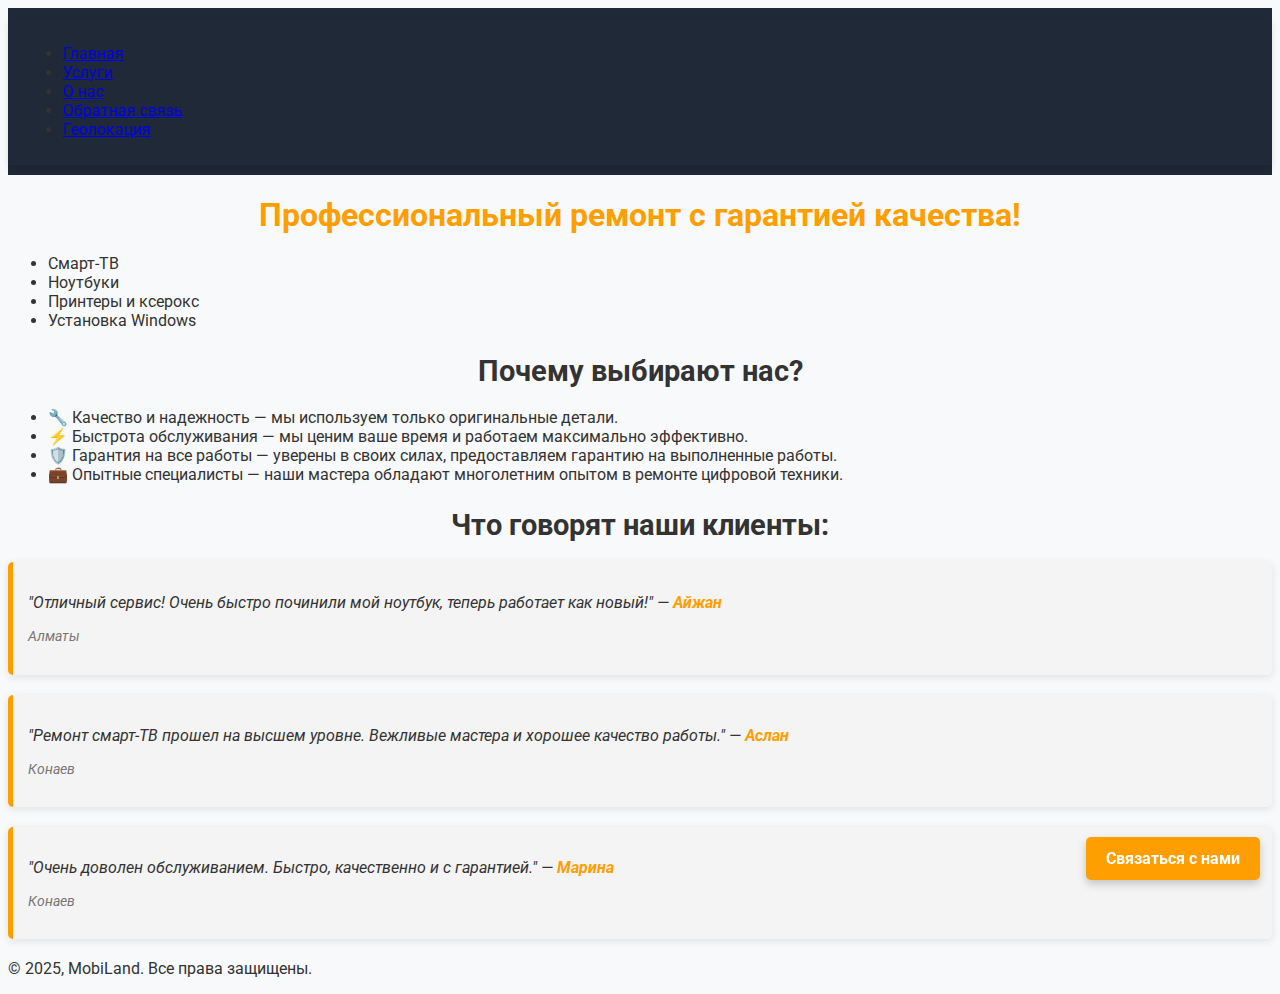
==== index.html @ 4a76a850 "Update index.html" ====
<!DOCTYPE html>
<html lang="ru">
<head>
    <meta charset="UTF-8">
    <meta name="viewport" content="width=device-width, initial-scale=1.0">
    <title>Главная</title>
    <meta name="description" content="Качественный ремонт цифровой техники в Республике Казахстан: смарт-ТВ, ноутбуков, принтеров и многое другое. Свяжитесь с нами для подробностей!">
    <link href="https://fonts.googleapis.com/css2?family=Roboto:wght@400;700&family=Montserrat:wght@400;700&display=swap" rel="stylesheet">
    <link rel="stylesheet" href="style.css">
    <style>
        /* Стили для выделения отзывов */
        .review-item {
            background-color: #f4f4f4; /* Легкий серый фон */
            padding: 15px;
            margin-bottom: 20px;
            border-left: 5px solid #ff9e00; /* Оранжевая линия слева */
            border-radius: 5px;
            box-shadow: 0 2px 8px rgba(0, 0, 0, 0.1);
        }

        .review-item p {
            font-style: italic;
            color: #333;
        }

        .review-item .customer-name {
            font-weight: bold;
            color: #ff9e00; /* Цвет для имен */
        }

        .review-item .customer-location {
            font-size: 0.9em;
            color: #777;
        }

        /* Стили для заголовков */
        h2 {
            color: #333;
            font-size: 1.8em;
            margin-bottom: 20px;
            text-align: center;
        }

        /* Добавление акцентов в дизайне */
        .welcome-section h1 {
            color: #ff9e00; /* Оранжевый цвет для заголовка */
            font-size: 2em; /* Уменьшенный размер шрифта */
            text-align: center;
            margin-bottom: 20px;
        }

        .advantages-section h2 {
            color: #333;
            font-size: 1.8em;
            margin-bottom: 20px;
            text-align: center;
        }

        /* Кнопка контакта */
        .contact-btn-container a {
            background-color: #ff9e00; /* Оранжевый фон */
            color: white;
            padding: 12px 20px;
            text-decoration: none;
            border-radius: 5px;
            font-weight: bold;
            display: block;
            text-align: center;
            margin-top: 30px;
        }
    </style>
</head>
<body>
    <header>
        <nav class="navbar">
            <!-- Список навигации -->
            <ul class="nav-list">
                <li><a href="index.html" class="nav-link">Главная</a></li>
                <li><a href="services.html" class="nav-link">Услуги</a></li>
                <li><a href="about.html" class="nav-link">О нас</a></li>
                <li><a href="feedback.html" class="nav-link">Обратная связь</a></li>
                <li><a href="location.html" class="nav-link">Геолокация</a></li>
            </ul>
        </nav>
    </header>
    
    <section class="welcome-section">
        <h1>Профессиональный ремонт с гарантией качества!</h1>
        
        <ul>
            <li>Смарт-ТВ</li>
            <li>Ноутбуки</li>
            <li>Принтеры и ксерокс</li>
            <li>Установка Windows</li>
        </ul>
        
    </section>

    <section class="advantages-section">
        <h2>Почему выбирают нас?</h2>
        <ul class="advantages-list">
            <li>🔧 Качество и надежность — мы используем только оригинальные детали.</li>
            <li>⚡ Быстрота обслуживания — мы ценим ваше время и работаем максимально эффективно.</li>
            <li>🛡️ Гарантия на все работы — уверены в своих силах, предоставляем гарантию на выполненные работы.</li>
            <li>💼 Опытные специалисты — наши мастера обладают многолетним опытом в ремонте цифровой техники.</li>
        </ul>
    </section>

    <section class="reviews-section">
        <h2>Что говорят наши клиенты:</h2>
        <div class="reviews-container">
            <div class="review-item">
                <p>"Отличный сервис! Очень быстро починили мой ноутбук, теперь работает как новый!" — <span class="customer-name">Айжан</span></p>
                <p class="customer-location">Алматы</p>
            </div>
            <div class="review-item">
                <p>"Ремонт смарт-ТВ прошел на высшем уровне. Вежливые мастера и хорошее качество работы." — <span class="customer-name">Аслан</span></p>
                <p class="customer-location">Конаев</p>
            </div>
            <div class="review-item">
                <p>"Очень доволен обслуживанием. Быстро, качественно и с гарантией." — <span class="customer-name">Марина</span></p>
                <p class="customer-location">Конаев</p>
            </div>
        </div>
    </section>

    <div class="contact-btn-container">
        <a href="feedback.html" class="contact-btn">Связаться с нами</a>
    </div>

    <footer>
        <p>© 2025, MobiLand. Все права защищены.</p>
    </footer>
</body>
</html>
---- style.css ----
/* Основные цвета */
:root {
    --primary-color: #1F2937; /* Темно-серый для фона шапки и подвала */
    --secondary-color: #FF7F00; /* Яркий оранжевый для акцентов */
    --background-color: #F8F9FA; /* Светлый фон для страницы */
    --text-color: #333333; /* Темный текст */
    --header-color: #FF6A00; /* Оранжевый для заголовков */
    --section-background: #E0E0E0; /* Светло-серый для разделов */
    --button-bg-color: #007BFF; /* Голубой для кнопок */
    --button-bg-hover: #0056b3; /* Темно-синий для кнопок при наведении */
    --link-hover-color: #ffcc00; /* Желтый для ссылок при наведении */
    --service-item-bg: #ffffff; /* Цвет фона для элементов */
    --service-item-hover-bg: #0073e6; /* Цвет фона при наведении */
}

/* Основной фон */
body {
    background-color: var(--background-color);
    color: var(--text-color);
    font-family: 'Roboto', sans-serif;
}

/* Шапка */
header {
    background-color: var(--primary-color);
    padding: 10px 0;
}

/* Основной стиль навигационной панели */
.navbar {
    display: flex;
    justify-content: space-between;
    align-items: center;
    background-color: var(--primary-color);
    padding: 10px 15px;
    box-shadow: 0 4px 6px rgba(0, 0, 0, 0.1);
    position: sticky;
    top: 0;
    z-index: 1000;
}

/* Бренд */
.nav-brand {
    color: white;
    font-family: 'Roboto', sans-serif;
    font-size: 24px;
    font-weight: bold;
}

/* Гамбургер-меню */
.menu-toggle {
    display: none;
    flex-direction: column;
    justify-content: center;
    align-items: center;
    cursor: pointer;
    position: relative;
    width: 35px;
    height: 30px;
    background-color: var(--primary-color, #333);
    border-radius: 8px;
    transition: transform 0.3s ease, background-color 0.3s ease;
    box-shadow: 0 4px 6px rgba(0, 0, 0, 0.1);
}

.menu-toggle:hover {
    background-color: #f0a500;
    transform: scale(1.1);
}

/* Полоски гамбургер-меню */
.bar {
    background-color: white;
    height: 4px;
    width: 25px;
    margin: 3px 0;
    border-radius: 2px;
    transition: all 0.3s ease;
}

/* Состояние активного меню */
.menu-toggle.active .bar:nth-child(1) {
    transform: rotate(45deg) translate(5px, 5px);
}

.menu-toggle.active .bar:nth-child(2) {
    opacity: 0;
}

.menu-toggle.active .bar:nth-child(3) {
    transform: rotate(-45deg) translate(5px, -5px);
}

/* Подсказка к гамбургер-меню */
.menu-hint {
    display: none;
    font-size: 14px;
    color: #fff;
    text-align: center;
    margin-top: 5px;
    font-family: 'Roboto', sans-serif;
    animation: fadeIn 1s ease-in-out;
}

@media screen and (max-width: 768px) {
    .menu-hint {
        display: block;
    }
}

/* Анимация появления подсказки */
@keyframes fadeIn {
    from {
        opacity: 0;
    }
    to {
        opacity: 1;
    }
}

    .nav-links {
        display: none; /* Скрываем ссылки */
        position: absolute;
        top: 100%;
        left: 0;
        right: 0;
        background-color: var(--primary-color);
        flex-direction: column;
        align-items: center;
        gap: 10px;
        padding: 15px 0;
        box-shadow: 0 4px 6px rgba(0, 0, 0, 0.1);
    }

    .nav-links.active {
        display: flex; /* Показываем ссылки при активации */
    }

    .nav-link {
        font-size: 16px;
        padding: 10px 0;
    }
}

/* Разделы */
.services-section {
    padding: 50px 20px;
    text-align: center;
    background-color: var(--secondary-color);
    margin: 20px auto;
    border-radius: 8px;
    max-width: 800px;
    box-shadow: 0 4px 12px rgba(0, 0, 0, 0.1);
}

.services-section h1 {
    font-family: 'Montserrat', sans-serif;
    font-weight: 700;
    color: #fff;
    margin-bottom: 30px;
    animation: fadeInUp 1s 0.5s forwards;
}

.services-list {
    list-style: none;
    padding: 0;
    margin: 0;
    display: grid;
    grid-template-columns: 1fr 1fr;
    gap: 20px;
}

.service-item {
    font-family: 'Roboto', sans-serif;
    font-size: 16px;
    color: #555;
    background-color: var(--service-item-bg);
    padding: 20px;
    border-radius: 8px;
    box-shadow: 0 2px 4px rgba(0, 0, 0, 0.1);
    transition: transform 0.3s ease, background-color 0.3s ease, box-shadow 0.3s ease;
}

/* Анимация появления */
@keyframes fadeInUp {
    from {
        opacity: 0;
        transform: translateY(20px);
    }
    to {
        opacity: 1;
        transform: translateY(0);
    }
}

.service-item:nth-child(1) {
    animation-delay: 0.2s;
}

.service-item:nth-child(2) {
    animation-delay: 0.4s;
}

.service-item:nth-child(3) {
    animation-delay: 0.6s;
}

.service-item:nth-child(4) {
    animation-delay: 0.8s;
}

.service-item:nth-child(5) {
    animation-delay: 1s;
}

.service-item:nth-child(6) {
    animation-delay: 1.2s;
}

/* Эффект при наведении */
.service-item:hover {
    background-color: var(--service-item-hover-bg);
    color: white;
    transform: scale(1.05);
}

/* Адаптивность для мобильных устройств */
@media (max-width: 768px) {
    .services-list {
        grid-template-columns: 1fr; /* Одна колонка на мобильных устройствах */
    }

    .services-section h1 {
        font-size: 1.5rem; /* Уменьшаем размер заголовка для мобильных */
    }

    .service-item {
        font-size: 14px; /* Уменьшаем размер шрифта для элементов */
    }
}

/* Для больших экранов */
@media (min-width: 1024px) {
    .services-list {
        grid-template-columns: repeat(3, 1fr); /* Три колонки на больших экранах */
    }
}

/* Сглаживание анимации */
.service-item {
    transition: transform 0.3s ease, background-color 0.3s ease, box-shadow 0.3s ease;
}

/* Дополнительные улучшения по дизайну */
.services-section h1 {
    margin-bottom: 20px; /* Уменьшаем отступ для лучшего восприятия */
}

.service-item {
    padding: 15px; /* Уменьшаем паддинг для лучшего вписывания в сетку */
    border-radius: 10px; /* Сглаживаем углы */
    box-shadow: 0 4px 8px rgba(0, 0, 0, 0.1); /* Более выраженная тень для элементов */
}

/* Контактная кнопка */
.contact-btn-container {
    position: fixed;
    bottom: 20px;
    right: 20px;
    z-index: 100;
}

.contact-btn {
    background-color: var(--button-bg-color);
    color: white;
    padding: 15px 20px;
    font-size: 16px;
    border-radius: 50px;
    text-decoration: none;
    box-shadow: 0 4px 8px rgba(0, 0, 0, 0.2);
    transition: background-color 0.3s ease, transform 0.3s ease;
}

.contact-btn:hover {
    background-color: var(--button-bg-hover);
    transform: scale(1.1);
}

/* Контактная форма */
.contact-section {
    padding: 20px;
    max-width: 600px;
    margin: 0 auto;
    text-align: center;
}

.contact-section h1 {
    font-family: 'Montserrat', sans-serif;
    font-size: 2rem;
    color: var(--button-bg-color);
    margin-bottom: 20px;
}

.contact-form {
    display: flex;
    flex-direction: column;
    gap: 15px;
}

.contact-form label {
    font-size: 1rem;
    text-align: left;
}

.contact-form input, 
.contact-form textarea {
    width: 100%;
    padding: 10px;
    border: 1px solid #ccc;
    border-radius: 5px;
    font-size: 1rem;
    font-family: 'Roboto', sans-serif;
}

.contact-form textarea {
    resize: vertical;
    height: 100px;
}

.contact-form button {
    background-color: var(--button-bg-color);
    color: white;
    padding: 10px 20px;
    font-size: 1rem;
    border: none;
    border-radius: 5px;
    cursor: pointer;
    transition: background-color 0.3s ease;
}

.contact-form button:hover {
    background-color: var(--button-bg-hover);
}

/* Геолокация */
.location-section {
    padding: 20px;
    max-width: 800px;
    margin: 0 auto;
    text-align: center;
}

.location-section h1 {
    font-family: 'Montserrat', sans-serif;
    font-size: 2rem;
    color: var(--button-bg-color);
    margin-bottom: 20px;
}

.map-container {
    margin-top: 20px;
    border: 2px solid #ccc;
    border-radius: 10px;
    overflow: hidden;
}

/* Медиазапрос для мобильных устройств */
@media (max-width: 768px) {
    .navbar {
        flex-direction: column;
        padding: 20px 0;
    }

    .nav-link {
        margin: 5px 0;
        font-size: 18px;
    }
}
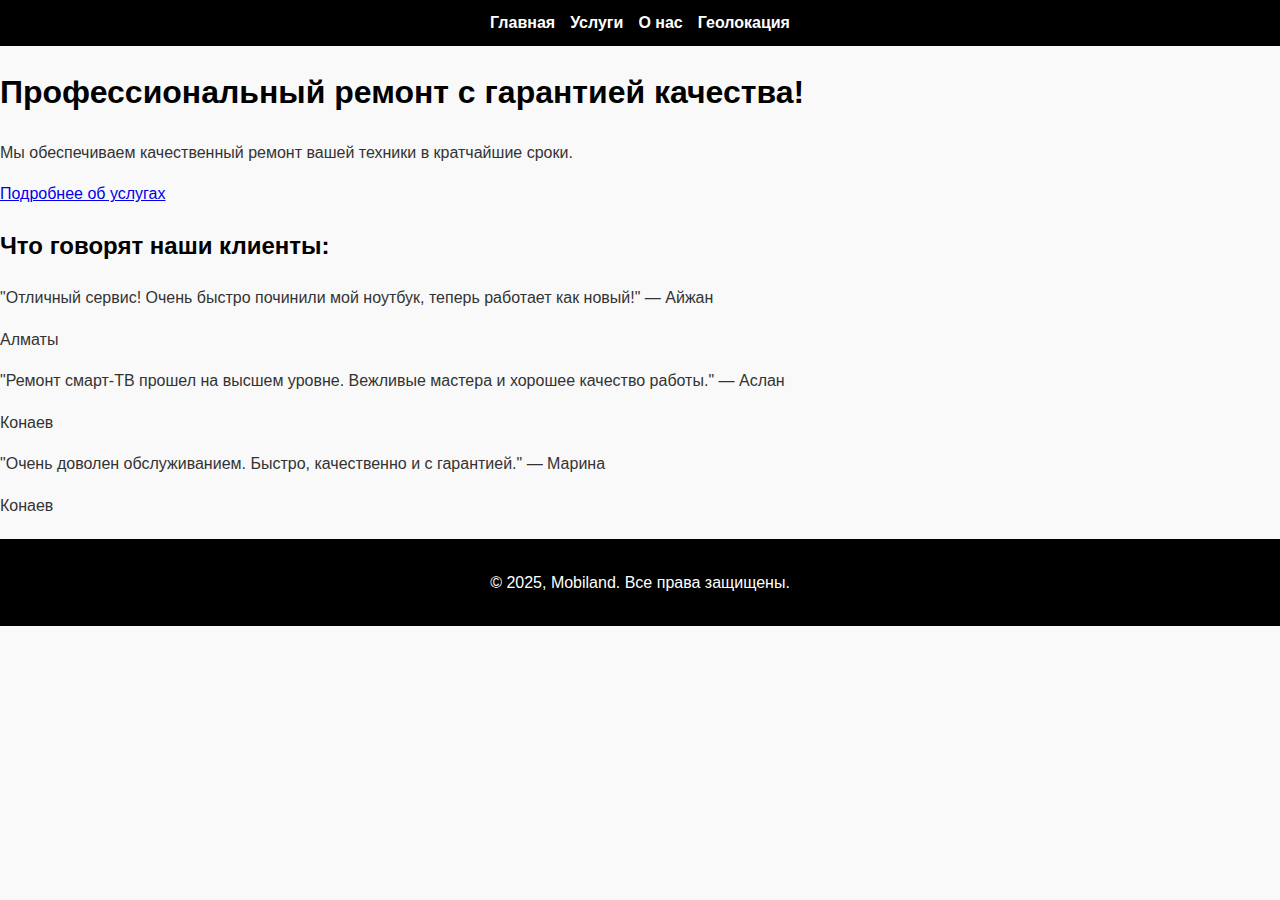
==== commit 520f2311: "Update index.html" ====
--- a/index.html
+++ b/index.html
@@ -3,109 +3,27 @@
 <head>
     <meta charset="UTF-8">
     <meta name="viewport" content="width=device-width, initial-scale=1.0">
-    <title>Главная</title>
-    <meta name="description" content="Качественный ремонт цифровой техники в Республике Казахстан: смарт-ТВ, ноутбуков, принтеров и многое другое. Свяжитесь с нами для подробностей!">
-    <link href="https://fonts.googleapis.com/css2?family=Roboto:wght@400;700&family=Montserrat:wght@400;700&display=swap" rel="stylesheet">
+    <title>Главная - Mobiland</title>
+    <meta name="description" content="Добро пожаловать в Mobiland - качественный ремонт: смарт-ТВ, ноутбуков, принтеров и многое другое. Свяжитесь с нами для подробностей!">
     <link rel="stylesheet" href="style.css">
-    <style>
-        /* Стили для выделения отзывов */
-        .review-item {
-            background-color: #f4f4f4; /* Легкий серый фон */
-            padding: 15px;
-            margin-bottom: 20px;
-            border-left: 5px solid #ff9e00; /* Оранжевая линия слева */
-            border-radius: 5px;
-            box-shadow: 0 2px 8px rgba(0, 0, 0, 0.1);
-        }
-
-        .review-item p {
-            font-style: italic;
-            color: #333;
-        }
-
-        .review-item .customer-name {
-            font-weight: bold;
-            color: #ff9e00; /* Цвет для имен */
-        }
-
-        .review-item .customer-location {
-            font-size: 0.9em;
-            color: #777;
-        }
-
-        /* Стили для заголовков */
-        h2 {
-            color: #333;
-            font-size: 1.8em;
-            margin-bottom: 20px;
-            text-align: center;
-        }
-
-        /* Добавление акцентов в дизайне */
-        .welcome-section h1 {
-            color: #ff9e00; /* Оранжевый цвет для заголовка */
-            font-size: 2em; /* Уменьшенный размер шрифта */
-            text-align: center;
-            margin-bottom: 20px;
-        }
-
-        .advantages-section h2 {
-            color: #333;
-            font-size: 1.8em;
-            margin-bottom: 20px;
-            text-align: center;
-        }
-
-        /* Кнопка контакта */
-        .contact-btn-container a {
-            background-color: #ff9e00; /* Оранжевый фон */
-            color: white;
-            padding: 12px 20px;
-            text-decoration: none;
-            border-radius: 5px;
-            font-weight: bold;
-            display: block;
-            text-align: center;
-            margin-top: 30px;
-        }
-    </style>
 </head>
 <body>
     <header>
         <nav class="navbar">
-            <!-- Список навигации -->
             <ul class="nav-list">
                 <li><a href="index.html" class="nav-link">Главная</a></li>
                 <li><a href="services.html" class="nav-link">Услуги</a></li>
                 <li><a href="about.html" class="nav-link">О нас</a></li>
-                <li><a href="feedback.html" class="nav-link">Обратная связь</a></li>
                 <li><a href="location.html" class="nav-link">Геолокация</a></li>
             </ul>
         </nav>
     </header>
-    
-    <section class="welcome-section">
+
+    <section class="hero-section">
         <h1>Профессиональный ремонт с гарантией качества!</h1>
-        
-        <ul>
-            <li>Смарт-ТВ</li>
-            <li>Ноутбуки</li>
-            <li>Принтеры и ксерокс</li>
-            <li>Установка Windows</li>
-        </ul>
-        
+        <p>Мы обеспечиваем качественный ремонт вашей техники в кратчайшие сроки.</p>
+        <a href="services.html" class="btn">Подробнее об услугах</a>
     </section>
-
-    <section class="advantages-section">
-        <h2>Почему выбирают нас?</h2>
-        <ul class="advantages-list">
-            <li>🔧 Качество и надежность — мы используем только оригинальные детали.</li>
-            <li>⚡ Быстрота обслуживания — мы ценим ваше время и работаем максимально эффективно.</li>
-            <li>🛡️ Гарантия на все работы — уверены в своих силах, предоставляем гарантию на выполненные работы.</li>
-            <li>💼 Опытные специалисты — наши мастера обладают многолетним опытом в ремонте цифровой техники.</li>
-        </ul>
-    </section>
-
     <section class="reviews-section">
         <h2>Что говорят наши клиенты:</h2>
         <div class="reviews-container">
@@ -123,13 +41,8 @@
             </div>
         </div>
     </section>
-
-    <div class="contact-btn-container">
-        <a href="feedback.html" class="contact-btn">Связаться с нами</a>
-    </div>
-
     <footer>
-        <p>© 2025, MobiLand. Все права защищены.</p>
+        <p>© 2025, Mobiland. Все права защищены.</p>
     </footer>
 </body>
 </html>
--- a/style.css
+++ b/style.css
@@ -1,378 +1,100 @@
-/* Основные цвета */
-:root {
-    --primary-color: #1F2937; /* Темно-серый для фона шапки и подвала */
-    --secondary-color: #FF7F00; /* Яркий оранжевый для акцентов */
-    --background-color: #F8F9FA; /* Светлый фон для страницы */
-    --text-color: #333333; /* Темный текст */
-    --header-color: #FF6A00; /* Оранжевый для заголовков */
-    --section-background: #E0E0E0; /* Светло-серый для разделов */
-    --button-bg-color: #007BFF; /* Голубой для кнопок */
-    --button-bg-hover: #0056b3; /* Темно-синий для кнопок при наведении */
-    --link-hover-color: #ffcc00; /* Желтый для ссылок при наведении */
-    --service-item-bg: #ffffff; /* Цвет фона для элементов */
-    --service-item-hover-bg: #0073e6; /* Цвет фона при наведении */
+/* Общие стили */
+body {
+    font-family: 'Roboto', 'Montserrat', sans-serif;
+    margin: 0;
+    padding: 0;
+    color: #333;
+    background-color: #f9f9f9;
+    line-height: 1.6;
 }
 
-/* Основной фон */
-body {
-    background-color: var(--background-color);
-    color: var(--text-color);
-    font-family: 'Roboto', sans-serif;
-}
-
-/* Шапка */
 header {
-    background-color: var(--primary-color);
+    background-color: #000;
     padding: 10px 0;
 }
 
-/* Основной стиль навигационной панели */
+.header-title {
+    text-align: center;
+    font-size: 24px;
+    color: #ffa500;
+    font-weight: 700;
+    margin: 0;
+    text-transform: uppercase;
+}
+
 .navbar {
     display: flex;
-    justify-content: space-between;
+    justify-content: center;
     align-items: center;
-    background-color: var(--primary-color);
-    padding: 10px 15px;
-    box-shadow: 0 4px 6px rgba(0, 0, 0, 0.1);
-    position: sticky;
-    top: 0;
-    z-index: 1000;
 }
 
-/* Бренд */
-.nav-brand {
-    color: white;
-    font-family: 'Roboto', sans-serif;
-    font-size: 24px;
-    font-weight: bold;
+.nav-list {
+    list-style: none;
+    display: flex;
+    gap: 15px;
+    padding: 0;
+    margin: 0;
 }
 
-/* Гамбургер-меню */
-.menu-toggle {
-    display: none;
-    flex-direction: column;
-    justify-content: center;
-    align-items: center;
-    cursor: pointer;
-    position: relative;
-    width: 35px;
-    height: 30px;
-    background-color: var(--primary-color, #333);
-    border-radius: 8px;
-    transition: transform 0.3s ease, background-color 0.3s ease;
-    box-shadow: 0 4px 6px rgba(0, 0, 0, 0.1);
+.nav-link {
+    text-decoration: none;
+    color: #fff;
+    font-weight: 700;
+    transition: color 0.3s;
 }
 
-.menu-toggle:hover {
-    background-color: #f0a500;
-    transform: scale(1.1);
+.nav-link:hover {
+    color: #ffa500;
 }
 
-/* Полоски гамбургер-меню */
-.bar {
-    background-color: white;
-    height: 4px;
-    width: 25px;
-    margin: 3px 0;
-    border-radius: 2px;
-    transition: all 0.3s ease;
+h1, h2 {
+    color: #000;
 }
 
-/* Состояние активного меню */
-.menu-toggle.active .bar:nth-child(1) {
-    transform: rotate(45deg) translate(5px, 5px);
+button {
+    background-color: #ffa500;
+    color: #fff;
+    border: none;
+    padding: 10px 20px;
+    font-size: 16px;
+    border-radius: 5px;
+    cursor: pointer;
+    transition: background-color 0.3s;
 }
 
-.menu-toggle.active .bar:nth-child(2) {
-    opacity: 0;
+button:hover {
+    background-color: #ff7f00;
 }
 
-.menu-toggle.active .bar:nth-child(3) {
-    transform: rotate(-45deg) translate(5px, -5px);
+footer {
+    text-align: center;
+    padding: 15px 0;
+    background-color: #000;
+    color: #fff;
+    margin-top: 20px;
 }
 
-/* Подсказка к гамбургер-меню */
-.menu-hint {
-    display: none;
-    font-size: 14px;
-    color: #fff;
-    text-align: center;
-    margin-top: 5px;
-    font-family: 'Roboto', sans-serif;
-    animation: fadeIn 1s ease-in-out;
-}
-
-@media screen and (max-width: 768px) {
-    .menu-hint {
-        display: block;
-    }
-}
-
-/* Анимация появления подсказки */
-@keyframes fadeIn {
-    from {
-        opacity: 0;
-    }
-    to {
-        opacity: 1;
-    }
-}
-
-    .nav-links {
-        display: none; /* Скрываем ссылки */
-        position: absolute;
-        top: 100%;
-        left: 0;
-        right: 0;
-        background-color: var(--primary-color);
-        flex-direction: column;
-        align-items: center;
-        gap: 10px;
-        padding: 15px 0;
-        box-shadow: 0 4px 6px rgba(0, 0, 0, 0.1);
-    }
-
-    .nav-links.active {
-        display: flex; /* Показываем ссылки при активации */
-    }
-
-    .nav-link {
-        font-size: 16px;
-        padding: 10px 0;
-    }
-}
-
-/* Разделы */
-.services-section {
-    padding: 50px 20px;
-    text-align: center;
-    background-color: var(--secondary-color);
-    margin: 20px auto;
-    border-radius: 8px;
-    max-width: 800px;
-    box-shadow: 0 4px 12px rgba(0, 0, 0, 0.1);
-}
-
-.services-section h1 {
-    font-family: 'Montserrat', sans-serif;
-    font-weight: 700;
-    color: #fff;
-    margin-bottom: 30px;
-    animation: fadeInUp 1s 0.5s forwards;
-}
-
-.services-list {
-    list-style: none;
-    padding: 0;
-    margin: 0;
-    display: grid;
-    grid-template-columns: 1fr 1fr;
-    gap: 20px;
-}
-
-.service-item {
-    font-family: 'Roboto', sans-serif;
-    font-size: 16px;
-    color: #555;
-    background-color: var(--service-item-bg);
+/* Стили для секции "Как нас найти" */
+.location-section {
     padding: 20px;
-    border-radius: 8px;
-    box-shadow: 0 2px 4px rgba(0, 0, 0, 0.1);
-    transition: transform 0.3s ease, background-color 0.3s ease, box-shadow 0.3s ease;
-}
-
-/* Анимация появления */
-@keyframes fadeInUp {
-    from {
-        opacity: 0;
-        transform: translateY(20px);
-    }
-    to {
-        opacity: 1;
-        transform: translateY(0);
-    }
-}
-
-.service-item:nth-child(1) {
-    animation-delay: 0.2s;
-}
-
-.service-item:nth-child(2) {
-    animation-delay: 0.4s;
-}
-
-.service-item:nth-child(3) {
-    animation-delay: 0.6s;
-}
-
-.service-item:nth-child(4) {
-    animation-delay: 0.8s;
-}
-
-.service-item:nth-child(5) {
-    animation-delay: 1s;
-}
-
-.service-item:nth-child(6) {
-    animation-delay: 1.2s;
-}
-
-/* Эффект при наведении */
-.service-item:hover {
-    background-color: var(--service-item-hover-bg);
-    color: white;
-    transform: scale(1.05);
-}
-
-/* Адаптивность для мобильных устройств */
-@media (max-width: 768px) {
-    .services-list {
-        grid-template-columns: 1fr; /* Одна колонка на мобильных устройствах */
-    }
-
-    .services-section h1 {
-        font-size: 1.5rem; /* Уменьшаем размер заголовка для мобильных */
-    }
-
-    .service-item {
-        font-size: 14px; /* Уменьшаем размер шрифта для элементов */
-    }
-}
-
-/* Для больших экранов */
-@media (min-width: 1024px) {
-    .services-list {
-        grid-template-columns: repeat(3, 1fr); /* Три колонки на больших экранах */
-    }
-}
-
-/* Сглаживание анимации */
-.service-item {
-    transition: transform 0.3s ease, background-color 0.3s ease, box-shadow 0.3s ease;
-}
-
-/* Дополнительные улучшения по дизайну */
-.services-section h1 {
-    margin-bottom: 20px; /* Уменьшаем отступ для лучшего восприятия */
-}
-
-.service-item {
-    padding: 15px; /* Уменьшаем паддинг для лучшего вписывания в сетку */
-    border-radius: 10px; /* Сглаживаем углы */
-    box-shadow: 0 4px 8px rgba(0, 0, 0, 0.1); /* Более выраженная тень для элементов */
-}
-
-/* Контактная кнопка */
-.contact-btn-container {
-    position: fixed;
-    bottom: 20px;
-    right: 20px;
-    z-index: 100;
-}
-
-.contact-btn {
-    background-color: var(--button-bg-color);
-    color: white;
-    padding: 15px 20px;
-    font-size: 16px;
-    border-radius: 50px;
-    text-decoration: none;
-    box-shadow: 0 4px 8px rgba(0, 0, 0, 0.2);
-    transition: background-color 0.3s ease, transform 0.3s ease;
-}
-
-.contact-btn:hover {
-    background-color: var(--button-bg-hover);
-    transform: scale(1.1);
-}
-
-/* Контактная форма */
-.contact-section {
-    padding: 20px;
-    max-width: 600px;
-    margin: 0 auto;
     text-align: center;
 }
 
-.contact-section h1 {
-    font-family: 'Montserrat', sans-serif;
-    font-size: 2rem;
-    color: var(--button-bg-color);
-    margin-bottom: 20px;
-}
-
-.contact-form {
-    display: flex;
-    flex-direction: column;
-    gap: 15px;
-}
-
-.contact-form label {
-    font-size: 1rem;
-    text-align: left;
-}
-
-.contact-form input, 
-.contact-form textarea {
-    width: 100%;
-    padding: 10px;
-    border: 1px solid #ccc;
+.map-container {
+    margin: 20px auto;
+    max-width: 90%;
     border-radius: 5px;
-    font-size: 1rem;
-    font-family: 'Roboto', sans-serif;
-}
-
-.contact-form textarea {
-    resize: vertical;
-    height: 100px;
-}
-
-.contact-form button {
-    background-color: var(--button-bg-color);
-    color: white;
-    padding: 10px 20px;
-    font-size: 1rem;
-    border: none;
-    border-radius: 5px;
-    cursor: pointer;
-    transition: background-color 0.3s ease;
-}
-
-.contact-form button:hover {
-    background-color: var(--button-bg-hover);
-}
-
-/* Геолокация */
-.location-section {
-    padding: 20px;
-    max-width: 800px;
-    margin: 0 auto;
-    text-align: center;
-}
-
-.location-section h1 {
-    font-family: 'Montserrat', sans-serif;
-    font-size: 2rem;
-    color: var(--button-bg-color);
-    margin-bottom: 20px;
-}
-
-.map-container {
-    margin-top: 20px;
-    border: 2px solid #ccc;
-    border-radius: 10px;
     overflow: hidden;
 }
 
-/* Медиазапрос для мобильных устройств */
+/* Стили для мобильных устройств */
 @media (max-width: 768px) {
-    .navbar {
+    .nav-list {
         flex-direction: column;
-        padding: 20px 0;
+        gap: 10px;
     }
 
-    .nav-link {
-        margin: 5px 0;
-        font-size: 18px;
+    .map-container {
+        height: 300px;
     }
 }
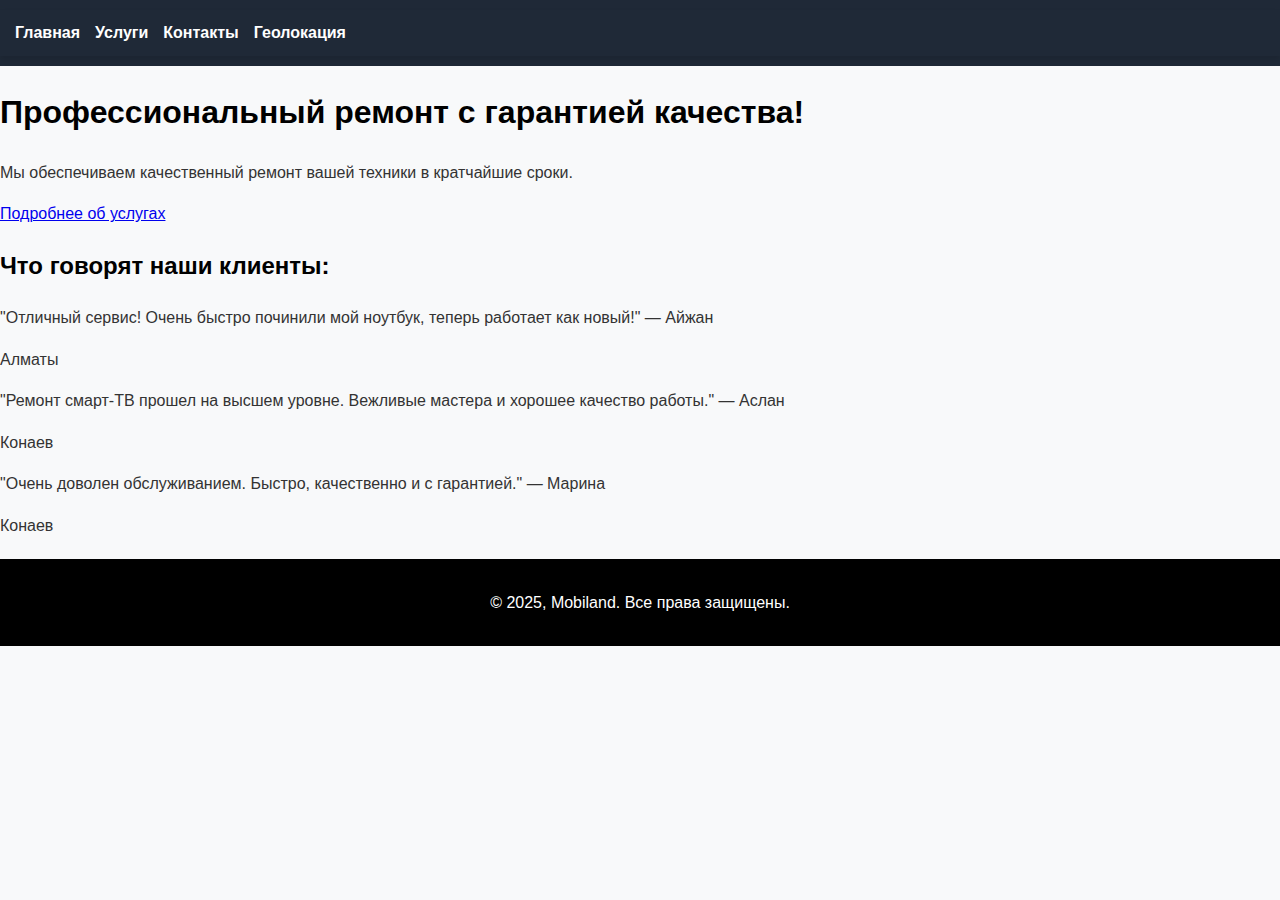
==== commit 071ed892: "Update index.html" ====
--- a/index.html
+++ b/index.html
@@ -13,7 +13,7 @@
             <ul class="nav-list">
                 <li><a href="index.html" class="nav-link">Главная</a></li>
                 <li><a href="services.html" class="nav-link">Услуги</a></li>
-                <li><a href="about.html" class="nav-link">О нас</a></li>
+                <li><a href="about.html" class="nav-link">Контакты</a></li>
                 <li><a href="location.html" class="nav-link">Геолокация</a></li>
             </ul>
         </nav>
--- a/style.css
+++ b/style.css
@@ -1,15 +1,25 @@
 /* Общие стили */
+:root {
+    --primary-color: #1F2937; /* Темно-серый для фона шапки и подвала */
+    --secondary-color: #FF7F00; /* Яркий оранжевый для акцентов */
+    --background-color: #F8F9FA; /* Светлый фон для страницы */
+    --text-color: #333333; /* Темный текст */
+    --header-color: #FF6A00; /* Оранжевый для заголовков */
+    --section-background: #E0E0E0; /* Светло-серый для разделов */
+    --button-bg-color: #007BFF; /* Голубой для кнопок */
+    --button-bg-hover: #0056b3; /* Темно-синий для кнопок при наведении */
+}
 body {
     font-family: 'Roboto', 'Montserrat', sans-serif;
     margin: 0;
     padding: 0;
-    color: #333;
-    background-color: #f9f9f9;
+    color: var(--text-color);
+    background-color: var(--background-color);
     line-height: 1.6;
 }
 
 header {
-    background-color: #000;
+    background-color: var(--primary-color);
     padding: 10px 0;
 }
 
@@ -24,8 +34,14 @@
 
 .navbar {
     display: flex;
-    justify-content: center;
+    justify-content: space-between;
     align-items: center;
+    background-color: var(--primary-color);
+    padding: 10px 15px;
+    box-shadow: 0 4px 6px rgba(0, 0, 0, 0.1);
+    position: sticky;
+    top: 0;
+    z-index: 1000;
 }
 
 .nav-list {
@@ -52,7 +68,7 @@
 }
 
 button {
-    background-color: #ffa500;
+    background-color:var(--button-bg-color);
     color: #fff;
     border: none;
     padding: 10px 20px;
@@ -63,7 +79,7 @@
 }
 
 button:hover {
-    background-color: #ff7f00;
+    background-color:var(--button-bg-hover);
 }
 
 footer {
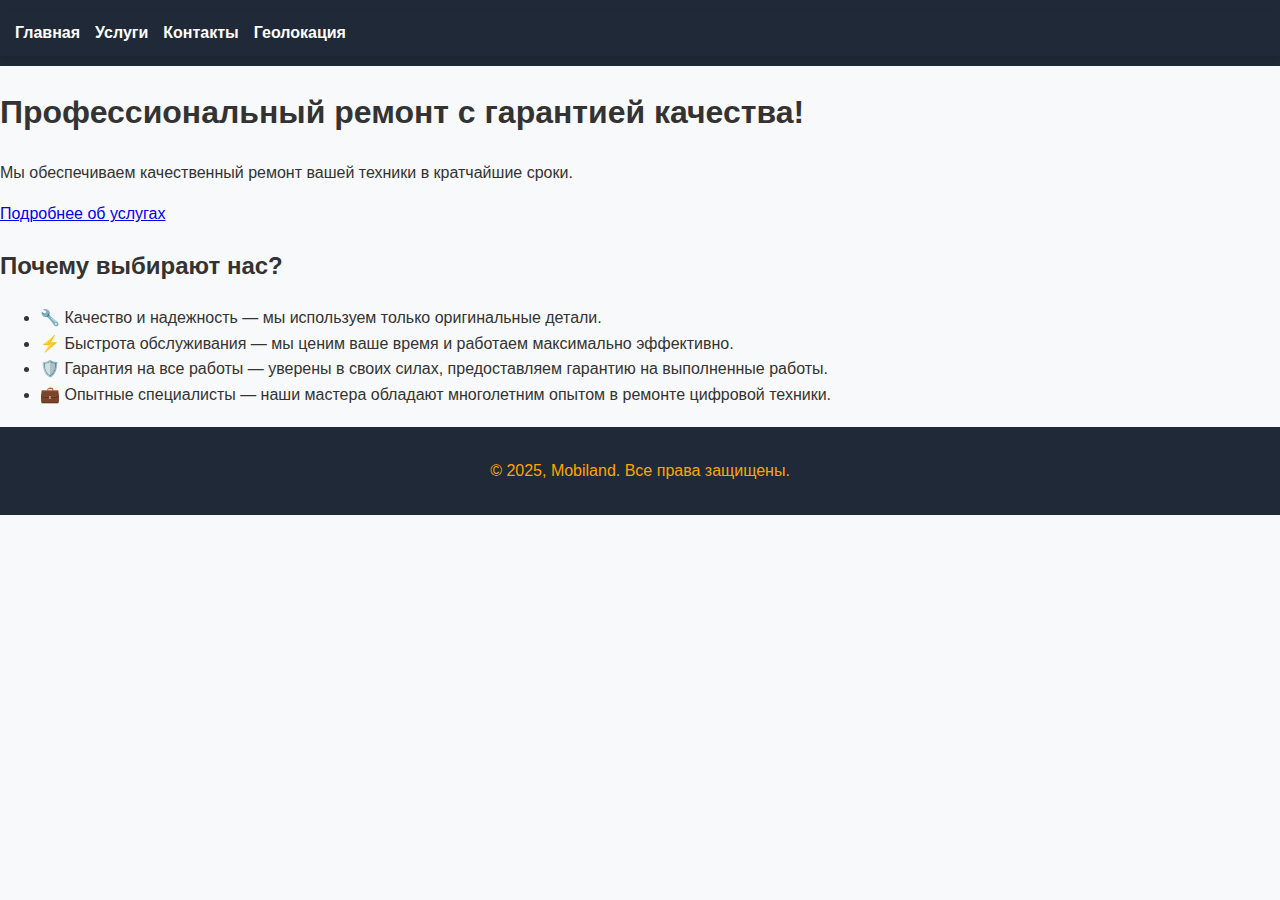
==== commit 201208e3: "Update index.html" ====
--- a/index.html
+++ b/index.html
@@ -4,8 +4,29 @@
     <meta charset="UTF-8">
     <meta name="viewport" content="width=device-width, initial-scale=1.0">
     <title>Главная - Mobiland</title>
-    <meta name="description" content="Добро пожаловать в Mobiland - качественный ремонт: смарт-ТВ, ноутбуков, принтеров и многое другое. Свяжитесь с нами для подробностей!">
+    <meta name="description" content="Ремонт ноутбуков, смарт-ТВ и принтеров в Конаеве с гарантией качества. Установка Windows и антивирусов. Обратитесь к нам для консультации!">
+    <meta name="keywords" content="ремонт ноутбуков, ремонт смарт-ТВ, ремонт принтеров, установка Windows, установка антивирусов, Конаев, Mobiland">
     <link rel="stylesheet" href="style.css">
+    <script type="application/ld+json">
+    {
+        "@context": "https://schema.org",
+        "@type": "LocalBusiness",
+        "name": "Mobiland",
+        "image": "https://yourdomain.com/logo.jpg",
+        "telephone": "+77053304436",
+        "address": {
+            "@type": "PostalAddress",
+            "streetAddress": "Улица Примерная 1",
+            "addressLocality": "Конаев",
+            "postalCode": "040000",
+            "addressCountry": "KZ"
+        },
+        "areaServed": "Конаев",
+      "serviceType": "Ремонт ноутбуков, смарт-ТВ, принтеров, установка Windows, установка антивирусов",
+      "url": "https://lemonramis.github.io/MobiLand"
+    }
+    </script>
+
 </head>
 <body>
     <header>
@@ -22,25 +43,19 @@
     <section class="hero-section">
         <h1>Профессиональный ремонт с гарантией качества!</h1>
         <p>Мы обеспечиваем качественный ремонт вашей техники в кратчайшие сроки.</p>
-        <a href="services.html" class="btn">Подробнее об услугах</a>
+        <a href="services.html" class="btn" aria-label="Подробнее об услугах">Подробнее об услугах</a>
     </section>
-    <section class="reviews-section">
-        <h2>Что говорят наши клиенты:</h2>
-        <div class="reviews-container">
-            <div class="review-item">
-                <p>"Отличный сервис! Очень быстро починили мой ноутбук, теперь работает как новый!" — <span class="customer-name">Айжан</span></p>
-                <p class="customer-location">Алматы</p>
-            </div>
-            <div class="review-item">
-                <p>"Ремонт смарт-ТВ прошел на высшем уровне. Вежливые мастера и хорошее качество работы." — <span class="customer-name">Аслан</span></p>
-                <p class="customer-location">Конаев</p>
-            </div>
-            <div class="review-item">
-                <p>"Очень доволен обслуживанием. Быстро, качественно и с гарантией." — <span class="customer-name">Марина</span></p>
-                <p class="customer-location">Конаев</p>
-            </div>
-        </div>
+
+    <section class="advantages-section">
+        <h2>Почему выбирают нас?</h2>
+        <ul>
+            <li>🔧 Качество и надежность — мы используем только оригинальные детали.</li>
+            <li>⚡ Быстрота обслуживания — мы ценим ваше время и работаем максимально эффективно.</li>
+            <li>🛡️ Гарантия на все работы — уверены в своих силах, предоставляем гарантию на выполненные работы.</li>
+            <li>💼 Опытные специалисты — наши мастера обладают многолетним опытом в ремонте цифровой техники.</li>
+        </ul>
     </section>
+    
     <footer>
         <p>© 2025, Mobiland. Все права защищены.</p>
     </footer>
--- a/style.css
+++ b/style.css
@@ -64,7 +64,7 @@
 }
 
 h1, h2 {
-    color: #000;
+    color: #333333;
 }
 
 button {
@@ -85,8 +85,8 @@
 footer {
     text-align: center;
     padding: 15px 0;
-    background-color: #000;
-    color: #fff;
+    background-color: #1F2937;
+    color: #ffa500;
     margin-top: 20px;
 }
 
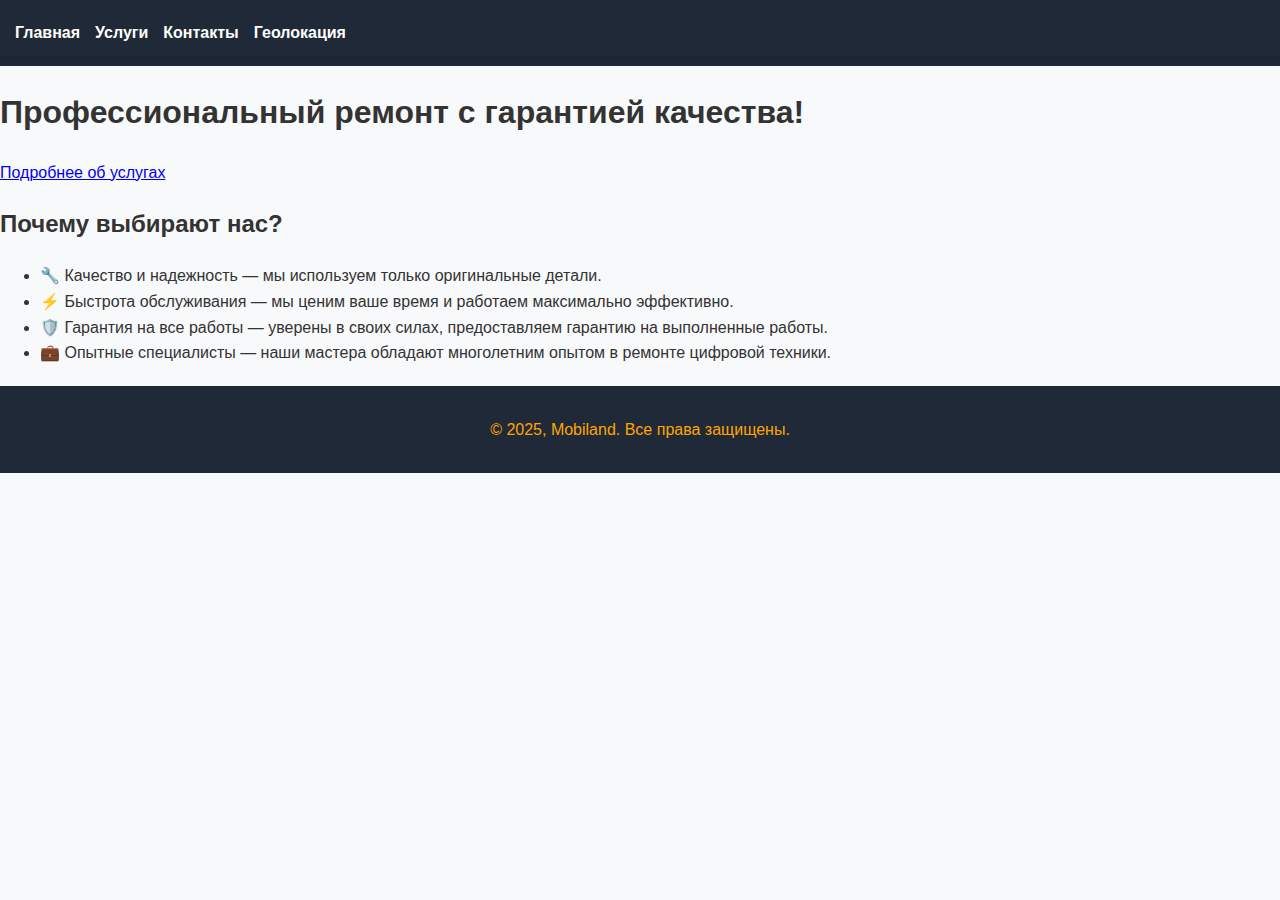
==== commit b26cd487: "Update index.html" ====
--- a/index.html
+++ b/index.html
@@ -7,23 +7,51 @@
     <meta name="description" content="Ремонт ноутбуков, смарт-ТВ и принтеров в Конаеве с гарантией качества. Установка Windows и антивирусов. Обратитесь к нам для консультации!">
     <meta name="keywords" content="ремонт ноутбуков, ремонт смарт-ТВ, ремонт принтеров, установка Windows, установка антивирусов, Конаев, Mobiland">
     <link rel="stylesheet" href="style.css">
+    
+    <!-- Yandex.Metrika counter -->
+    <script type="text/javascript" >
+       (function(m,e,t,r,i,k,a){m[i]=m[i]||function(){(m[i].a=m[i].a||[]).push(arguments)};
+       m[i].l=1*new Date();
+       for (var j = 0; j < document.scripts.length; j++) {if (document.scripts[j].src === r) { return; }}
+       k=e.createElement(t),a=e.getElementsByTagName(t)[0],k.async=1,k.src=r,a.parentNode.insertBefore(k,a)})
+       (window, document, "script", "https://mc.yandex.ru/metrika/tag.js", "ym");
+
+       ym(99598032, "init", {
+            clickmap:true,
+            trackLinks:true,
+            accurateTrackBounce:true
+       });
+    </script>
+    <noscript><div><img src="https://mc.yandex.ru/watch/99598032" style="position:absolute; left:-9999px;" alt="" /></div></noscript>
+    <!-- /Yandex.Metrika counter -->
+    
+    <!-- Google tag (gtag.js) -->
+    <script async src="https://www.googletagmanager.com/gtag/js?id=G-X9DQZZ01GW"></script>
+    <script>
+      window.dataLayer = window.dataLayer || [];
+      function gtag(){dataLayer.push(arguments);}
+      gtag('js', new Date());
+        
+      gtag('config', 'G-X9DQZZ01GW');
+    </script>
+    
     <script type="application/ld+json">
     {
         "@context": "https://schema.org",
         "@type": "LocalBusiness",
         "name": "Mobiland",
-        "image": "https://yourdomain.com/logo.jpg",
+        "image": "https://lemonramis.github.io/MobiLand/",
         "telephone": "+77053304436",
         "address": {
             "@type": "PostalAddress",
-            "streetAddress": "Улица Примерная 1",
+            "streetAddress": "3 микрорайон, 14 дом, 2 квартира",
             "addressLocality": "Конаев",
             "postalCode": "040000",
             "addressCountry": "KZ"
         },
         "areaServed": "Конаев",
       "serviceType": "Ремонт ноутбуков, смарт-ТВ, принтеров, установка Windows, установка антивирусов",
-      "url": "https://lemonramis.github.io/MobiLand"
+      "url": "https://lemonramis.github.io/MobiLand/"
     }
     </script>
 
@@ -42,8 +70,11 @@
 
     <section class="hero-section">
         <h1>Профессиональный ремонт с гарантией качества!</h1>
-        <p>Мы обеспечиваем качественный ремонт вашей техники в кратчайшие сроки.</p>
-        <a href="services.html" class="btn" aria-label="Подробнее об услугах">Подробнее об услугах</a>
+        <div class="messenger-links">   
+            <a href="services.html" class="btn" aria-label="Подробнее об услугах">
+                Подробнее об услугах
+            </a>
+        </div>
     </section>
 
     <section class="advantages-section">
